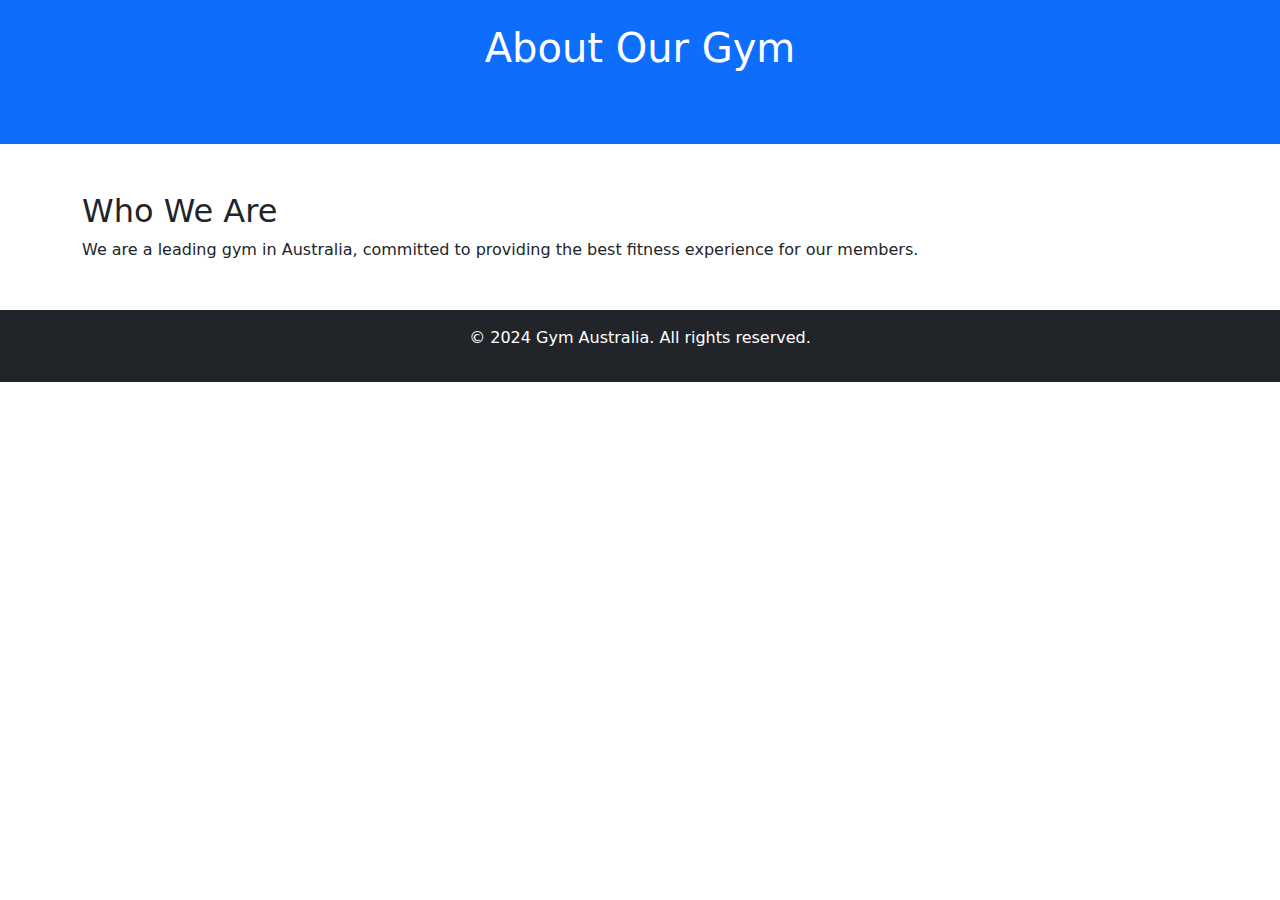
==== about.html @ 0c20cae6 "work" ====
<!DOCTYPE html>
<html lang="en">
<head>
    <meta charset="UTF-8">
    <meta name="viewport" content="width=device-width, initial-scale=1.0">
    <title>About Us - Gym in Australia</title>
    <link href="https://cdn.jsdelivr.net/npm/bootstrap@5.3.0/dist/css/bootstrap.min.css" rel="stylesheet">
    <link rel="stylesheet" href="styles/custom.css">
</head>
<body>
    <header class="bg-primary text-white text-center py-4">
        <h1>About Our Gym</h1>
        <nav>
            <ul class="nav justify-content-center">
                <li class="nav-item"><a href="index.html" class="nav-link">Home</a></li>
                <li class="nav-item"><a href="about.html" class="nav-link active">About</a></li>
            </ul>
        </nav>
    </header>
    <main class="container my-5">
        <section>
            <h2>Who We Are</h2>
            <p>We are a leading gym in Australia, committed to providing the best fitness experience for our members.</p>
        </section>
    </main>
    <footer class="bg-dark text-white text-center py-3">
        <p>&copy; 2024 Gym Australia. All rights reserved.</p>
    </footer>
</body>
</html>
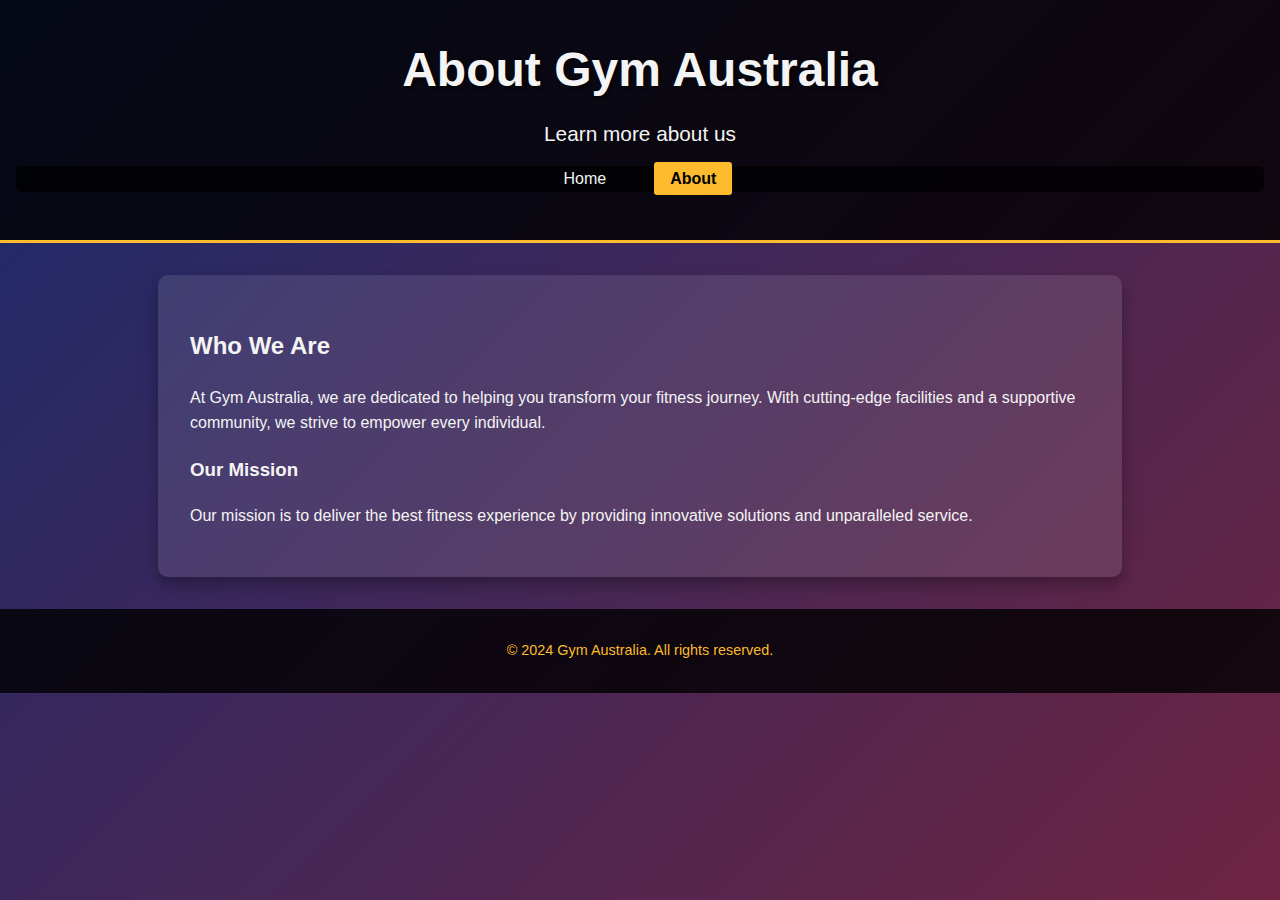
==== commit 54452dc2: "change css" ====
--- a/about.html
+++ b/about.html
@@ -3,27 +3,27 @@
 <head>
     <meta charset="UTF-8">
     <meta name="viewport" content="width=device-width, initial-scale=1.0">
-    <title>About Us - Gym in Australia</title>
-    <link href="https://cdn.jsdelivr.net/npm/bootstrap@5.3.0/dist/css/bootstrap.min.css" rel="stylesheet">
-    <link rel="stylesheet" href="styles/custom.css">
+    <title>About Gym Australia</title>
+    <link rel="stylesheet" href="gym.css">
 </head>
 <body>
-    <header class="bg-primary text-white text-center py-4">
-        <h1>About Our Gym</h1>
+    <header>
+        <h1>About Gym Australia</h1>
+        <p>Learn more about us</p>
         <nav>
-            <ul class="nav justify-content-center">
-                <li class="nav-item"><a href="index.html" class="nav-link">Home</a></li>
-                <li class="nav-item"><a href="about.html" class="nav-link active">About</a></li>
+            <ul>
+                <li><a href="index.html">Home</a></li>
+                <li><a href="about.html" class="active">About</a></li>
             </ul>
         </nav>
     </header>
-    <main class="container my-5">
-        <section>
-            <h2>Who We Are</h2>
-            <p>We are a leading gym in Australia, committed to providing the best fitness experience for our members.</p>
-        </section>
+    <main>
+        <h2>Who We Are</h2>
+        <p>At Gym Australia, we are dedicated to helping you transform your fitness journey. With cutting-edge facilities and a supportive community, we strive to empower every individual.</p>
+        <h3>Our Mission</h3>
+        <p>Our mission is to deliver the best fitness experience by providing innovative solutions and unparalleled service.</p>
     </main>
-    <footer class="bg-dark text-white text-center py-3">
+    <footer>
         <p>&copy; 2024 Gym Australia. All rights reserved.</p>
     </footer>
 </body>
--- a/gym.css
+++ b/gym.css
@@ -0,0 +1,145 @@
+
+body {
+    font-family: 'Arial', sans-serif;
+    line-height: 1.6;
+    margin: 0;
+    padding: 0;
+    color: #f4f4f4;
+    background: linear-gradient(135deg, #1a2a6c, #b21f1f, #fdbb2d); 
+    background-size: 400% 400%;
+    animation: gradientBG 15s ease infinite; 
+}
+
+
+@keyframes gradientBG {
+    0% {
+        background-position: 0% 50%;
+    }
+    50% {
+        background-position: 100% 50%;
+    }
+    100% {
+        background-position: 0% 50%;
+    }
+}
+
+header {
+    background-color: rgba(0, 0, 0, 0.8); 
+    color: #f4f4f4; 
+    text-align: center;
+    padding: 2rem 1rem;
+    margin-bottom: 2rem;
+    border-bottom: 3px solid #fdbb2d; 
+}
+
+header h1 {
+    font-size: 3rem;
+    margin: 0;
+    text-shadow: 2px 2px 4px rgba(0, 0, 0, 0.7); 
+}
+
+header p {
+    font-size: 1.3rem;
+    margin: 0.5rem 0 0;
+    text-shadow: 1px 1px 3px rgba(0, 0, 0, 0.5);
+}
+
+
+main {
+    max-width: 900px;
+    margin: 0 auto;
+    padding: 2rem;
+    background: rgba(255, 255, 255, 0.1); 
+    border-radius: 10px;
+    box-shadow: 0 8px 15px rgba(0, 0, 0, 0.3); 
+    color: #f4f4f4;
+}
+
+
+main img {
+    display: block;
+    max-width: 100%;
+    height: auto;
+    margin: 1rem 0;
+    border-radius: 10px;
+    box-shadow: 0 4px 10px rgba(0, 0, 0, 0.5); 
+}
+
+
+section {
+    margin-top: 2rem;
+}
+
+section h3 {
+    font-size: 1.8rem;
+    color: #fdbb2d; 
+    margin-bottom: 1rem;
+    text-shadow: 1px 1px 3px rgba(0, 0, 0, 0.5);
+}
+
+section ul {
+    list-style-type: disc;
+    margin: 0;
+    padding-left: 1.5rem;
+}
+
+section ul li {
+    margin-bottom: 0.5rem;
+}
+
+
+section blockquote {
+    font-style: italic;
+    color: #f4f4f4;
+    background: rgba(0, 0, 0, 0.7); 
+    border-left: 5px solid #fdbb2d; 
+    margin: 1rem 0;
+    padding: 1rem 1.5rem;
+    border-radius: 5px;
+    text-shadow: 1px 1px 3px rgba(0, 0, 0, 0.5);
+}
+
+
+footer {
+    background-color: rgba(0, 0, 0, 0.8); 
+    color: #fdbb2d; 
+    text-align: center;
+    padding: 1rem 0;
+    margin-top: 2rem;
+    font-size: 0.9rem;
+    text-shadow: 1px 1px 2px rgba(0, 0, 0, 0.5);
+}
+
+/* 导航栏样式 */
+nav ul {
+    list-style: none;
+    padding: 0;
+    display: flex;
+    justify-content: center;
+    background-color: rgba(0, 0, 0, 0.7);
+    margin: 1rem 0;
+    border-radius: 5px;
+}
+
+nav ul li {
+    margin: 0 1rem;
+}
+
+nav ul li a {
+    text-decoration: none;
+    color: #f4f4f4;
+    padding: 0.5rem 1rem;
+    border-radius: 3px;
+    transition: background-color 0.3s ease;
+}
+
+nav ul li a:hover {
+    background-color: #fdbb2d;
+    color: #000;
+}
+
+nav ul li a.active {
+    background-color: #fdbb2d;
+    color: #000;
+    font-weight: bold;
+}
